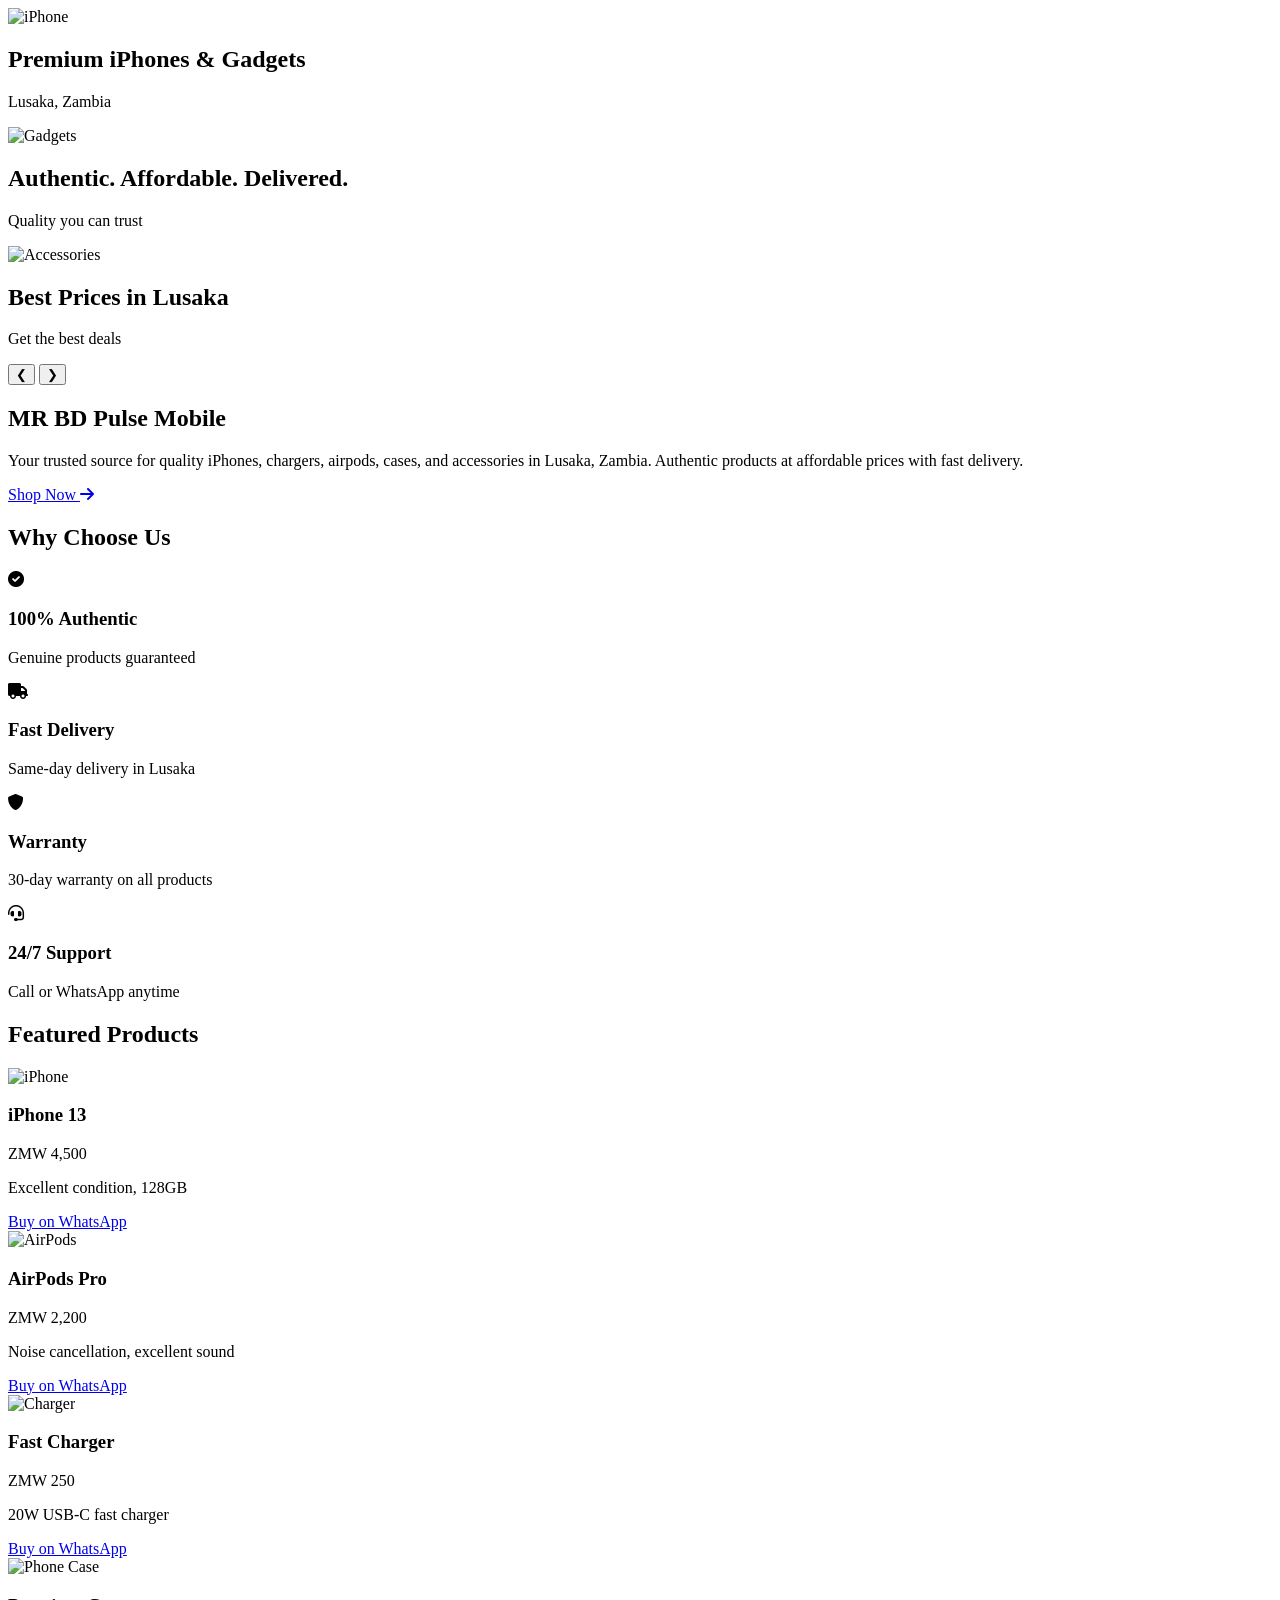
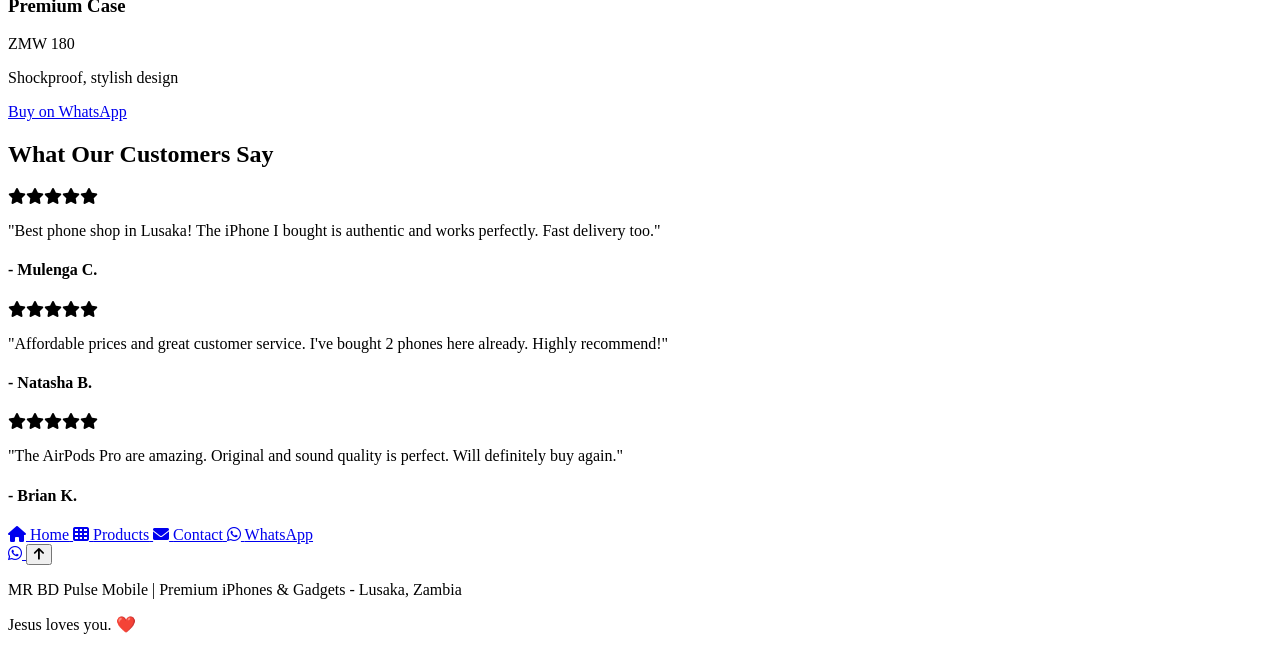
==== index.html @ 161e3a9a "Create index.html" ====
<!DOCTYPE html>
<html lang="en">
<head>
    <meta charset="UTF-8">
    <meta name="viewport" content="width=device-width, initial-scale=1.0, viewport-fit=cover">
    <title>MR BD Pulse Mobile | Premium iPhones & Gadgets - Lusaka, Zambia</title>
    <link rel="stylesheet" href="style.css">
    <link rel="stylesheet" href="https://cdnjs.cloudflare.com/ajax/libs/font-awesome/6.0.0-beta3/css/all.min.css">
</head>
<body>

    <!-- Main Content -->
    <main class="main-content">
        <!-- Hero Slideshow Section -->
        <section class="hero">
            <div class="slideshow-container" id="slideshow">
                <div class="slide active">
                    <img src="https://images.unsplash.com/photo-1592899677977-9c10ca588bbd?w=1200" alt="iPhone">
                    <div class="slide-caption">
                        <h1>Premium iPhones & Gadgets</h1>
                        <p>Lusaka, Zambia</p>
                    </div>
                </div>
                <div class="slide">
                    <img src="https://images.unsplash.com/photo-1581798459219-318e76aecc7b?w=1200" alt="Gadgets">
                    <div class="slide-caption">
                        <h1>Authentic. Affordable. Delivered.</h1>
                        <p>Quality you can trust</p>
                    </div>
                </div>
                <div class="slide">
                    <img src="https://images.unsplash.com/photo-1586953208448-b95a79798f07?w=1200" alt="Accessories">
                    <div class="slide-caption">
                        <h1>Best Prices in Lusaka</h1>
                        <p>Get the best deals</p>
                    </div>
                </div>
                <button class="slide-prev" onclick="changeSlide(-1)">❮</button>
                <button class="slide-next" onclick="changeSlide(1)">❯</button>
            </div>
            <div class="hero-overlay"></div>
        </section>

        <!-- Welcome Section -->
        <section class="welcome">
            <h2 id="welcome-title">MR BD Pulse Mobile</h2>
            <p id="welcome-message">Your trusted source for quality iPhones, chargers, airpods, cases, and accessories in Lusaka, Zambia. Authentic products at affordable prices with fast delivery.</p>
            <a href="products.html" class="cta-btn" id="cta-btn">Shop Now <i class="fas fa-arrow-right"></i></a>
        </section>

        <!-- Why Choose Us -->
        <section class="why-us">
            <h2>Why Choose Us</h2>
            <div class="features-grid">
                <div class="feature">
                    <i class="fas fa-check-circle"></i>
                    <h3>100% Authentic</h3>
                    <p>Genuine products guaranteed</p>
                </div>
                <div class="feature">
                    <i class="fas fa-truck"></i>
                    <h3>Fast Delivery</h3>
                    <p>Same-day delivery in Lusaka</p>
                </div>
                <div class="feature">
                    <i class="fas fa-shield-alt"></i>
                    <h3>Warranty</h3>
                    <p>30-day warranty on all products</p>
                </div>
                <div class="feature">
                    <i class="fas fa-headset"></i>
                    <h3>24/7 Support</h3>
                    <p>Call or WhatsApp anytime</p>
                </div>
            </div>
        </section>

        <!-- Featured Products -->
        <section class="featured">
            <h2>Featured Products</h2>
            <div class="products-grid" id="featured-products">
                <div class="product-card">
                    <img src="https://images.unsplash.com/photo-1592899677977-9c10ca588bbd?w=300" alt="iPhone">
                    <h3>iPhone 13</h3>
                    <div class="price">ZMW 4,500</div>
                    <p class="description">Excellent condition, 128GB</p>
                    <a href="https://wa.me/260572523334?text=I'm%20interested%20in%20iPhone%2013" class="buy-btn">Buy on WhatsApp</a>
                </div>
                <div class="product-card">
                    <img src="https://images.unsplash.com/photo-1581798459219-318e76aecc7b?w=300" alt="AirPods">
                    <h3>AirPods Pro</h3>
                    <div class="price">ZMW 2,200</div>
                    <p class="description">Noise cancellation, excellent sound</p>
                    <a href="https://wa.me/260572523334?text=I'm%20interested%20in%20AirPods%20Pro" class="buy-btn">Buy on WhatsApp</a>
                </div>
                <div class="product-card">
                    <img src="https://images.unsplash.com/photo-1586953208448-b95a79798f07?w=300" alt="Charger">
                    <h3>Fast Charger</h3>
                    <div class="price">ZMW 250</div>
                    <p class="description">20W USB-C fast charger</p>
                    <a href="https://wa.me/260572523334?text=I'm%20interested%20in%20Fast%20Charger" class="buy-btn">Buy on WhatsApp</a>
                </div>
                <div class="product-card">
                    <img src="https://images.unsplash.com/photo-1589492477829-5e65395b66cc?w=300" alt="Phone Case">
                    <h3>Premium Case</h3>
                    <div class="price">ZMW 180</div>
                    <p class="description">Shockproof, stylish design</p>
                    <a href="https://wa.me/260572523334?text=I'm%20interested%20in%20Premium%20Case" class="buy-btn">Buy on WhatsApp</a>
                </div>
            </div>
        </section>

        <!-- Testimonials -->
        <section class="testimonials">
            <h2>What Our Customers Say</h2>
            <div class="testimonials-grid">
                <div class="testimonial">
                    <i class="fas fa-star"></i><i class="fas fa-star"></i><i class="fas fa-star"></i><i class="fas fa-star"></i><i class="fas fa-star"></i>
                    <p>"Best phone shop in Lusaka! The iPhone I bought is authentic and works perfectly. Fast delivery too."</p>
                    <h4>- Mulenga C.</h4>
                </div>
                <div class="testimonial">
                    <i class="fas fa-star"></i><i class="fas fa-star"></i><i class="fas fa-star"></i><i class="fas fa-star"></i><i class="fas fa-star"></i>
                    <p>"Affordable prices and great customer service. I've bought 2 phones here already. Highly recommend!"</p>
                    <h4>- Natasha B.</h4>
                </div>
                <div class="testimonial">
                    <i class="fas fa-star"></i><i class="fas fa-star"></i><i class="fas fa-star"></i><i class="fas fa-star"></i><i class="fas fa-star"></i>
                    <p>"The AirPods Pro are amazing. Original and sound quality is perfect. Will definitely buy again."</p>
                    <h4>- Brian K.</h4>
                </div>
            </div>
        </section>
    </main>

    <!-- Bottom Navigation Bar -->
    <div class="bottom-nav">
        <a href="index.html" class="nav-item active">
            <i class="fas fa-home"></i>
            <span>Home</span>
        </a>
        <a href="products.html" class="nav-item">
            <i class="fas fa-th"></i>
            <span>Products</span>
        </a>
        <a href="contact.html" class="nav-item">
            <i class="fas fa-envelope"></i>
            <span>Contact</span>
        </a>
        <a href="https://wa.me/260572523334" class="nav-item" target="_blank">
            <i class="fab fa-whatsapp"></i>
            <span>WhatsApp</span>
        </a>
    </div>

    <!-- Floating WhatsApp Button -->
    <a href="https://wa.me/260572523334?text=Hello%20MR%20BD%20Pulse%20Mobile,%20I'm%20interested%20in%20your%20products" class="floating-wa" target="_blank">
        <i class="fab fa-whatsapp"></i>
    </a>

    <!-- Scroll to Top Button -->
    <button class="scroll-top" id="scrollTop">
        <i class="fas fa-arrow-up"></i>
    </button>

    <footer>
        <p>MR BD Pulse Mobile | Premium iPhones & Gadgets - Lusaka, Zambia</p>
        <p>Jesus loves you. ❤️</p>
    </footer>

    <script src="script.js"></script>
</body>
</html>
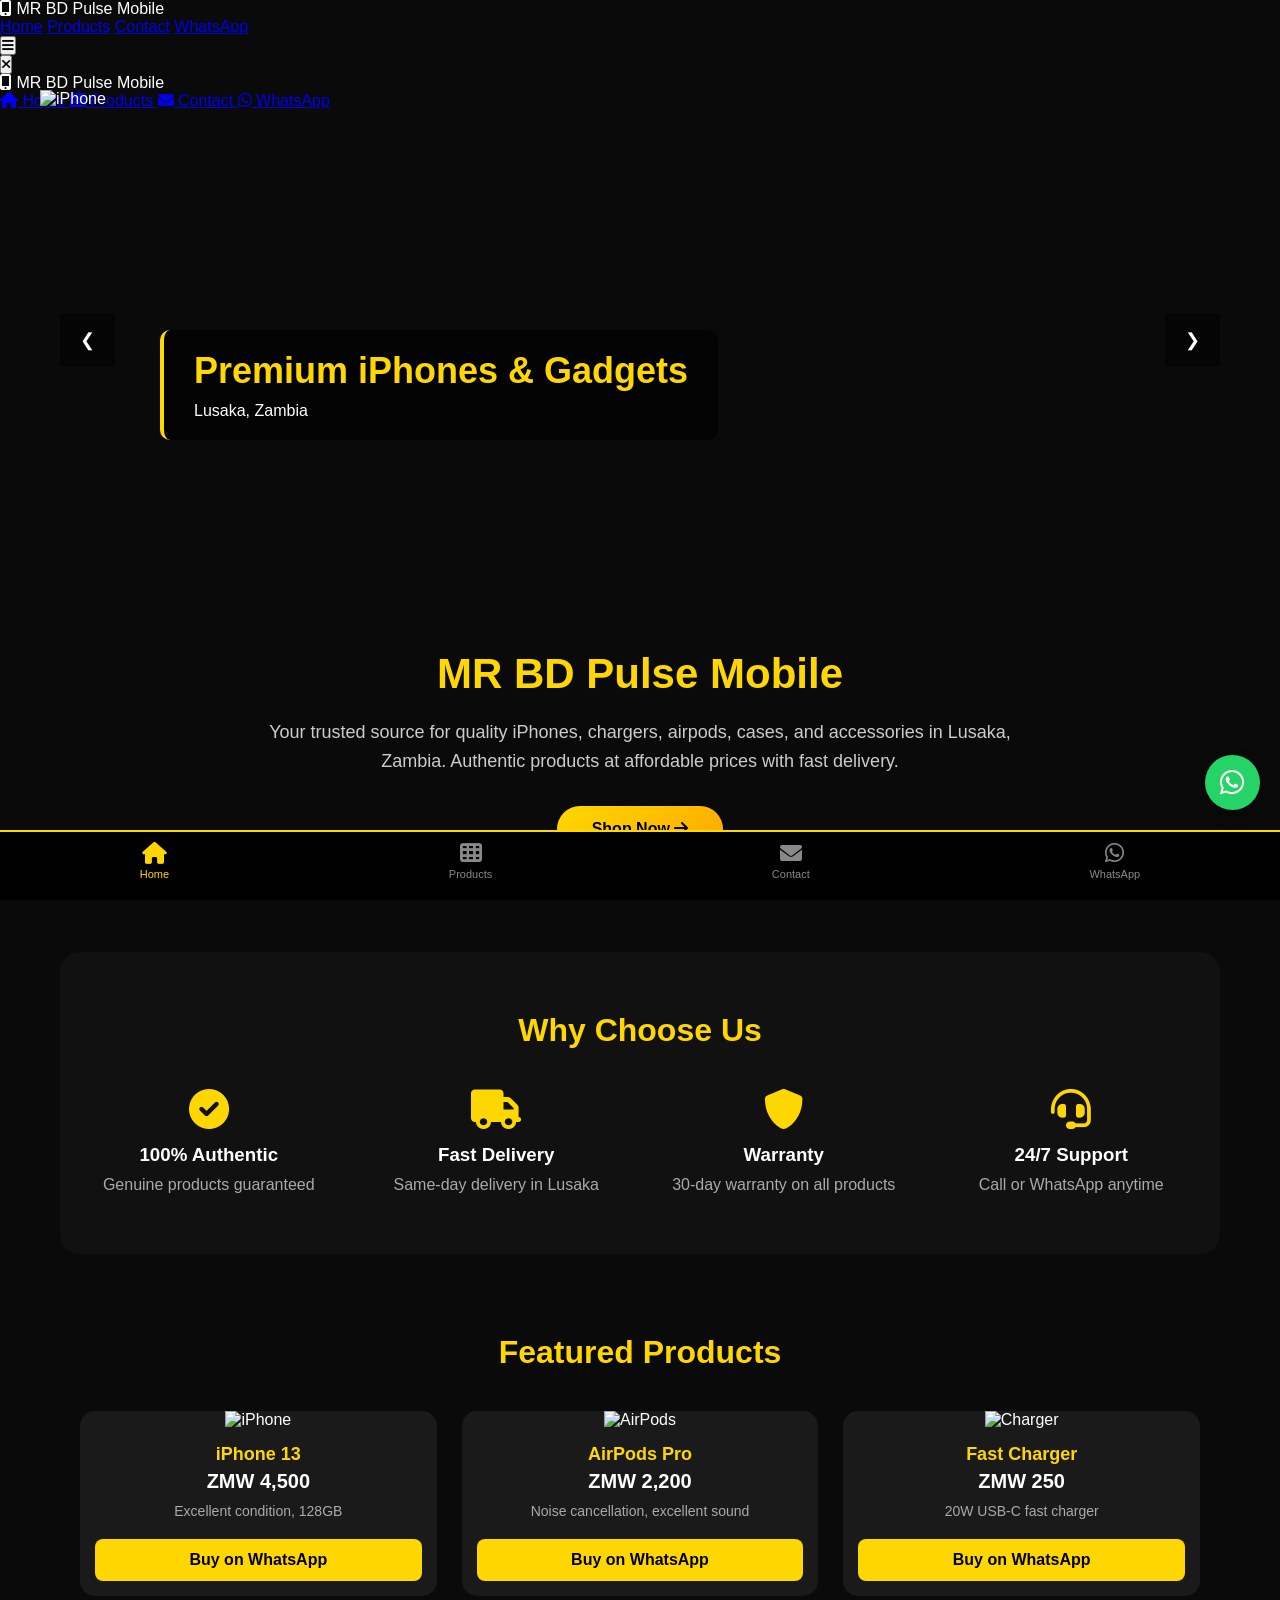
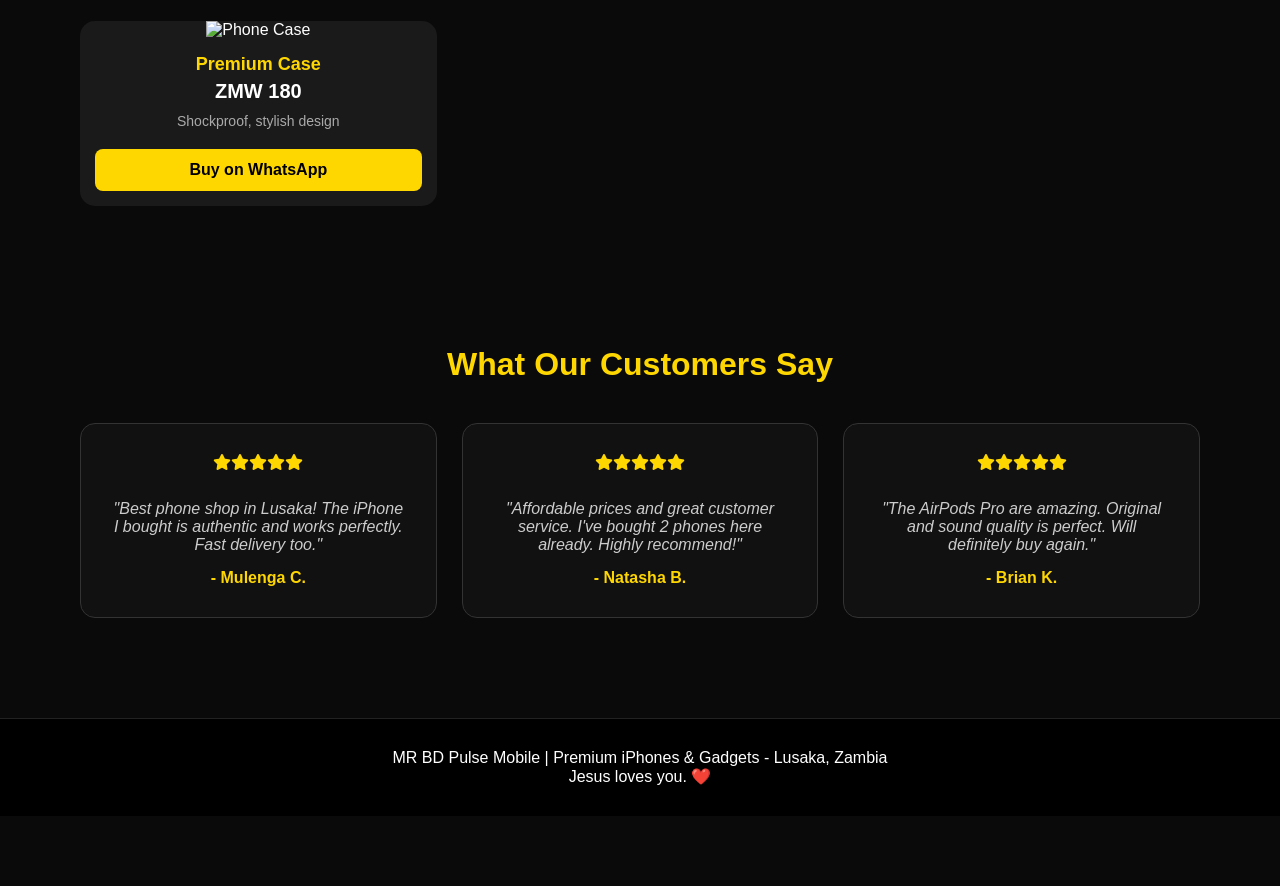
==== commit 4f025d09: "Update index.html" ====
--- a/index.html
+++ b/index.html
@@ -8,6 +8,59 @@
     <link rel="stylesheet" href="https://cdnjs.cloudflare.com/ajax/libs/font-awesome/6.0.0-beta3/css/all.min.css">
 </head>
 <body>
+
+    <!-- Header with Logo and Hamburger Menu -->
+    <header class="site-header">
+        <div class="header-container">
+            <div class="logo-area">
+                <div class="logo">
+                    <i class="fas fa-mobile-alt"></i>
+                    <span>MR BD Pulse Mobile</span>
+                </div>
+            </div>
+            
+            <!-- Desktop Navigation -->
+            <nav class="desktop-nav">
+                <a href="index.html">Home</a>
+                <a href="products.html">Products</a>
+                <a href="contact.html">Contact</a>
+                <a href="https://wa.me/260572523334" class="nav-wa-btn" target="_blank">WhatsApp</a>
+            </nav>
+            
+            <!-- Hamburger Menu Button (Mobile Only) -->
+            <button class="hamburger" id="hamburgerBtn">
+                <i class="fas fa-bars"></i>
+            </button>
+        </div>
+        
+        <!-- Mobile Sidebar Menu -->
+        <div class="mobile-menu" id="mobileMenu">
+            <button class="close-menu" id="closeMenuBtn">
+                <i class="fas fa-times"></i>
+            </button>
+            <div class="mobile-logo">
+                <i class="fas fa-mobile-alt"></i>
+                <span>MR BD Pulse Mobile</span>
+            </div>
+            <nav class="mobile-nav">
+                <a href="index.html">
+                    <i class="fas fa-home"></i> Home
+                </a>
+                <a href="products.html">
+                    <i class="fas fa-th"></i> Products
+                </a>
+                <a href="contact.html">
+                    <i class="fas fa-envelope"></i> Contact
+                </a>
+                <a href="https://wa.me/260572523334" target="_blank">
+                    <i class="fab fa-whatsapp"></i> WhatsApp
+                </a>
+            </nav>
+        </div>
+        <div class="menu-overlay" id="menuOverlay"></div>
+    </header>
+
+    <!-- Rest of the body continues here -->
 
     <!-- Main Content -->
     <main class="main-content">
--- a/style.css
+++ b/style.css
@@ -0,0 +1,582 @@
+* {
+    margin: 0;
+    padding: 0;
+    box-sizing: border-box;
+}
+
+body {
+    font-family: 'Segoe UI', Tahoma, Geneva, Verdana, sans-serif;
+    background: #0a0a0a;
+    color: #fff;
+    padding-bottom: 70px;
+}
+
+.main-content {
+    max-width: 1200px;
+    margin: 0 auto;
+    padding: 0 20px;
+}
+
+/* ===== SLIDESHOW ===== */
+.hero {
+    position: relative;
+    height: 500px;
+    overflow: hidden;
+    border-radius: 0 0 20px 20px;
+    margin: -20px -20px 0 -20px;
+}
+
+.slideshow-container {
+    position: relative;
+    width: 100%;
+    height: 100%;
+}
+
+.slide {
+    position: absolute;
+    width: 100%;
+    height: 100%;
+    opacity: 0;
+    transition: opacity 1s ease-in-out;
+}
+
+.slide.active {
+    opacity: 1;
+}
+
+.slide img {
+    width: 100%;
+    height: 100%;
+    object-fit: cover;
+}
+
+.slide-caption {
+    position: absolute;
+    bottom: 30%;
+    left: 10%;
+    background: rgba(0,0,0,0.7);
+    padding: 20px 30px;
+    border-radius: 10px;
+    border-left: 4px solid gold;
+}
+
+.slide-caption h1 {
+    color: gold;
+    font-size: 36px;
+    margin-bottom: 10px;
+}
+
+.slide-prev, .slide-next {
+    position: absolute;
+    top: 50%;
+    transform: translateY(-50%);
+    background: rgba(0,0,0,0.5);
+    color: white;
+    border: none;
+    padding: 15px 20px;
+    cursor: pointer;
+    font-size: 18px;
+    z-index: 10;
+    transition: 0.3s;
+}
+
+.slide-prev:hover, .slide-next:hover {
+    background: gold;
+    color: black;
+}
+
+.slide-prev { left: 20px; }
+.slide-next { right: 20px; }
+
+/* ===== WELCOME ===== */
+.welcome {
+    text-align: center;
+    padding: 60px 20px;
+}
+
+.welcome h2 {
+    color: gold;
+    font-size: 42px;
+    margin-bottom: 20px;
+}
+
+.welcome p {
+    font-size: 18px;
+    max-width: 800px;
+    margin: 0 auto 30px;
+    line-height: 1.6;
+    color: #ccc;
+}
+
+.cta-btn {
+    display: inline-block;
+    background: linear-gradient(135deg, gold, #ffaa00);
+    color: black;
+    padding: 14px 35px;
+    text-decoration: none;
+    font-weight: bold;
+    border-radius: 50px;
+    transition: transform 0.3s, box-shadow 0.3s;
+}
+
+.cta-btn:hover {
+    transform: translateY(-3px);
+    box-shadow: 0 10px 20px rgba(255,215,0,0.3);
+}
+
+/* ===== WHY CHOOSE US ===== */
+.why-us {
+    padding: 60px 20px;
+    text-align: center;
+    background: #111;
+    border-radius: 20px;
+    margin: 40px 0;
+}
+
+.why-us h2 {
+    color: gold;
+    font-size: 32px;
+    margin-bottom: 40px;
+}
+
+.features-grid {
+    display: grid;
+    grid-template-columns: repeat(auto-fit, minmax(200px, 1fr));
+    gap: 30px;
+}
+
+.feature i {
+    font-size: 40px;
+    color: gold;
+    margin-bottom: 15px;
+}
+
+.feature h3 {
+    margin-bottom: 10px;
+}
+
+.feature p {
+    color: #aaa;
+}
+
+/* ===== PRODUCTS ===== */
+.featured, .products-header {
+    padding: 40px 20px;
+    text-align: center;
+}
+
+.featured h2, .products-header h1 {
+    color: gold;
+    font-size: 32px;
+    margin-bottom: 10px;
+}
+
+.products-grid {
+    display: grid;
+    grid-template-columns: repeat(auto-fill, minmax(280px, 1fr));
+    gap: 25px;
+    margin: 40px 0;
+}
+
+.product-card {
+    background: #1a1a1a;
+    border-radius: 15px;
+    overflow: hidden;
+    transition: transform 0.3s, box-shadow 0.3s;
+}
+
+.product-card:hover {
+    transform: translateY(-5px);
+    box-shadow: 0 10px 25px rgba(0,0,0,0.3);
+}
+
+.product-card img {
+    width: 100%;
+    height: 220px;
+    object-fit: cover;
+}
+
+.product-card h3 {
+    padding: 15px 15px 5px;
+    color: gold;
+    font-size: 18px;
+}
+
+.product-card .price {
+    padding: 0 15px;
+    font-size: 20px;
+    font-weight: bold;
+    color: #fff;
+}
+
+.product-card .description {
+    padding: 10px 15px;
+    color: #aaa;
+    font-size: 14px;
+}
+
+.buy-btn {
+    display: block;
+    background: gold;
+    color: black;
+    text-align: center;
+    padding: 12px;
+    text-decoration: none;
+    font-weight: bold;
+    margin: 10px 15px 15px;
+    border-radius: 8px;
+    transition: 0.3s;
+}
+
+.buy-btn:hover {
+    background: #ffaa00;
+}
+
+/* Products Controls */
+.products-controls {
+    display: flex;
+    justify-content: space-between;
+    align-items: center;
+    flex-wrap: wrap;
+    gap: 20px;
+    margin: 30px 0;
+}
+
+.search-box {
+    flex: 1;
+    position: relative;
+    max-width: 300px;
+}
+
+.search-box i {
+    position: absolute;
+    left: 15px;
+    top: 50%;
+    transform: translateY(-50%);
+    color: #aaa;
+}
+
+.search-box input {
+    width: 100%;
+    padding: 12px 15px 12px 45px;
+    border: 2px solid #333;
+    border-radius: 30px;
+    background: #1a1a1a;
+    color: white;
+    font-size: 14px;
+}
+
+.filter-buttons {
+    display: flex;
+    gap: 10px;
+    flex-wrap: wrap;
+}
+
+.filter-btn {
+    padding: 10px 20px;
+    border: 2px solid gold;
+    background: transparent;
+    color: gold;
+    border-radius: 30px;
+    cursor: pointer;
+    transition: 0.3s;
+}
+
+.filter-btn.active, .filter-btn:hover {
+    background: gold;
+    color: black;
+}
+
+.loading-spinner {
+    text-align: center;
+    padding: 40px;
+    color: gold;
+}
+
+/* ===== TESTIMONIALS ===== */
+.testimonials {
+    padding: 60px 20px;
+    text-align: center;
+}
+
+.testimonials h2 {
+    color: gold;
+    font-size: 32px;
+    margin-bottom: 40px;
+}
+
+.testimonials-grid {
+    display: grid;
+    grid-template-columns: repeat(auto-fit, minmax(280px, 1fr));
+    gap: 25px;
+}
+
+.testimonial {
+    background: #111;
+    padding: 30px;
+    border-radius: 15px;
+    border: 1px solid #333;
+}
+
+.testimonial i.fa-star {
+    color: gold;
+    margin-bottom: 15px;
+}
+
+.testimonial p {
+    margin: 15px 0;
+    font-style: italic;
+    color: #ccc;
+}
+
+.testimonial h4 {
+    color: gold;
+}
+
+/* ===== CONTACT PAGE ===== */
+.contact-header {
+    text-align: center;
+    padding: 40px 20px;
+}
+
+.contact-header h1 {
+    color: gold;
+    font-size: 42px;
+}
+
+.contact-container {
+    max-width: 1000px;
+    margin: 0 auto;
+}
+
+.contact-info {
+    display: grid;
+    grid-template-columns: repeat(auto-fit, minmax(200px, 1fr));
+    gap: 20px;
+    margin-bottom: 40px;
+}
+
+.info-card {
+    background: #111;
+    padding: 25px;
+    text-align: center;
+    border-radius: 15px;
+    border: 1px solid #333;
+    transition: 0.3s;
+}
+
+.info-card:hover {
+    border-color: gold;
+}
+
+.info-card i {
+    font-size: 35px;
+    color: gold;
+    margin-bottom: 15px;
+}
+
+.info-card h3 {
+    margin-bottom: 10px;
+}
+
+.info-card a {
+    color: #ccc;
+    text-decoration: none;
+}
+
+.contact-form {
+    background: #111;
+    padding: 30px;
+    border-radius: 15px;
+    margin-bottom: 30px;
+}
+
+.contact-form h2 {
+    color: gold;
+    margin-bottom: 20px;
+}
+
+.contact-form input, .contact-form textarea {
+    width: 100%;
+    padding: 12px;
+    margin-bottom: 15px;
+    border: 1px solid #333;
+    border-radius: 8px;
+    background: #1a1a1a;
+    color: white;
+}
+
+.contact-form button {
+    background: gold;
+    color: black;
+    padding: 12px 30px;
+    border: none;
+    border-radius: 30px;
+    cursor: pointer;
+    font-weight: bold;
+    transition: 0.3s;
+}
+
+.contact-form button:hover {
+    background: #ffaa00;
+}
+
+.form-success {
+    margin-top: 15px;
+    padding: 10px;
+    background: #0f3b1a;
+    color: #4caf50;
+    border-radius: 5px;
+    display: none;
+}
+
+.social-links {
+    display: flex;
+    justify-content: center;
+    gap: 20px;
+    margin: 30px 0;
+}
+
+.social-icon {
+    width: 45px;
+    height: 45px;
+    background: #111;
+    border-radius: 50%;
+    display: flex;
+    align-items: center;
+    justify-content: center;
+    color: gold;
+    font-size: 20px;
+    transition: 0.3s;
+    text-decoration: none;
+}
+
+.social-icon:hover {
+    background: gold;
+    color: black;
+    transform: translateY(-3px);
+}
+
+/* ===== BOTTOM NAVIGATION BAR ===== */
+.bottom-nav {
+    position: fixed;
+    bottom: 0;
+    left: 0;
+    right: 0;
+    background: #000;
+    display: flex;
+    justify-content: space-around;
+    align-items: center;
+    padding: 10px 0 20px;
+    border-top: 2px solid gold;
+    z-index: 1000;
+}
+
+.nav-item {
+    display: flex;
+    flex-direction: column;
+    align-items: center;
+    text-decoration: none;
+    color: #888;
+    transition: 0.3s;
+}
+
+.nav-item i {
+    font-size: 22px;
+    margin-bottom: 4px;
+}
+
+.nav-item span {
+    font-size: 11px;
+}
+
+.nav-item.active, .nav-item:hover {
+    color: gold;
+}
+
+/* ===== FLOATING WHATSAPP ===== */
+.floating-wa {
+    position: fixed;
+    bottom: 90px;
+    right: 20px;
+    background: #25D366;
+    width: 55px;
+    height: 55px;
+    border-radius: 50%;
+    display: flex;
+    align-items: center;
+    justify-content: center;
+    color: white;
+    font-size: 28px;
+    text-decoration: none;
+    box-shadow: 0 5px 15px rgba(0,0,0,0.3);
+    z-index: 1000;
+    transition: 0.3s;
+}
+
+.floating-wa:hover {
+    transform: scale(1.1);
+    background: #128C7E;
+}
+
+/* ===== SCROLL TOP ===== */
+.scroll-top {
+    position: fixed;
+    bottom: 90px;
+    left: 20px;
+    background: gold;
+    width: 45px;
+    height: 45px;
+    border-radius: 50%;
+    display: none;
+    align-items: center;
+    justify-content: center;
+    color: black;
+    font-size: 20px;
+    border: none;
+    cursor: pointer;
+    z-index: 1000;
+    transition: 0.3s;
+}
+
+.scroll-top.show {
+    display: flex;
+}
+
+.scroll-top:hover {
+    background: #ffaa00;
+}
+
+/* ===== FOOTER ===== */
+footer {
+    text-align: center;
+    padding: 30px;
+    background: #000;
+    border-top: 1px solid #222;
+    margin-top: 40px;
+}
+
+/* ===== RESPONSIVE ===== */
+@media (max-width: 768px) {
+    .slide-caption h1 {
+        font-size: 24px;
+    }
+    .welcome h2 {
+        font-size: 32px;
+    }
+    .features-grid {
+        grid-template-columns: repeat(2, 1fr);
+    }
+}
+
+@media (max-width: 480px) {
+    .features-grid {
+        grid-template-columns: 1fr;
+    }
+    .products-controls {
+        flex-direction: column;
+    }
+    .search-box {
+        max-width: 100%;
+    }
+}
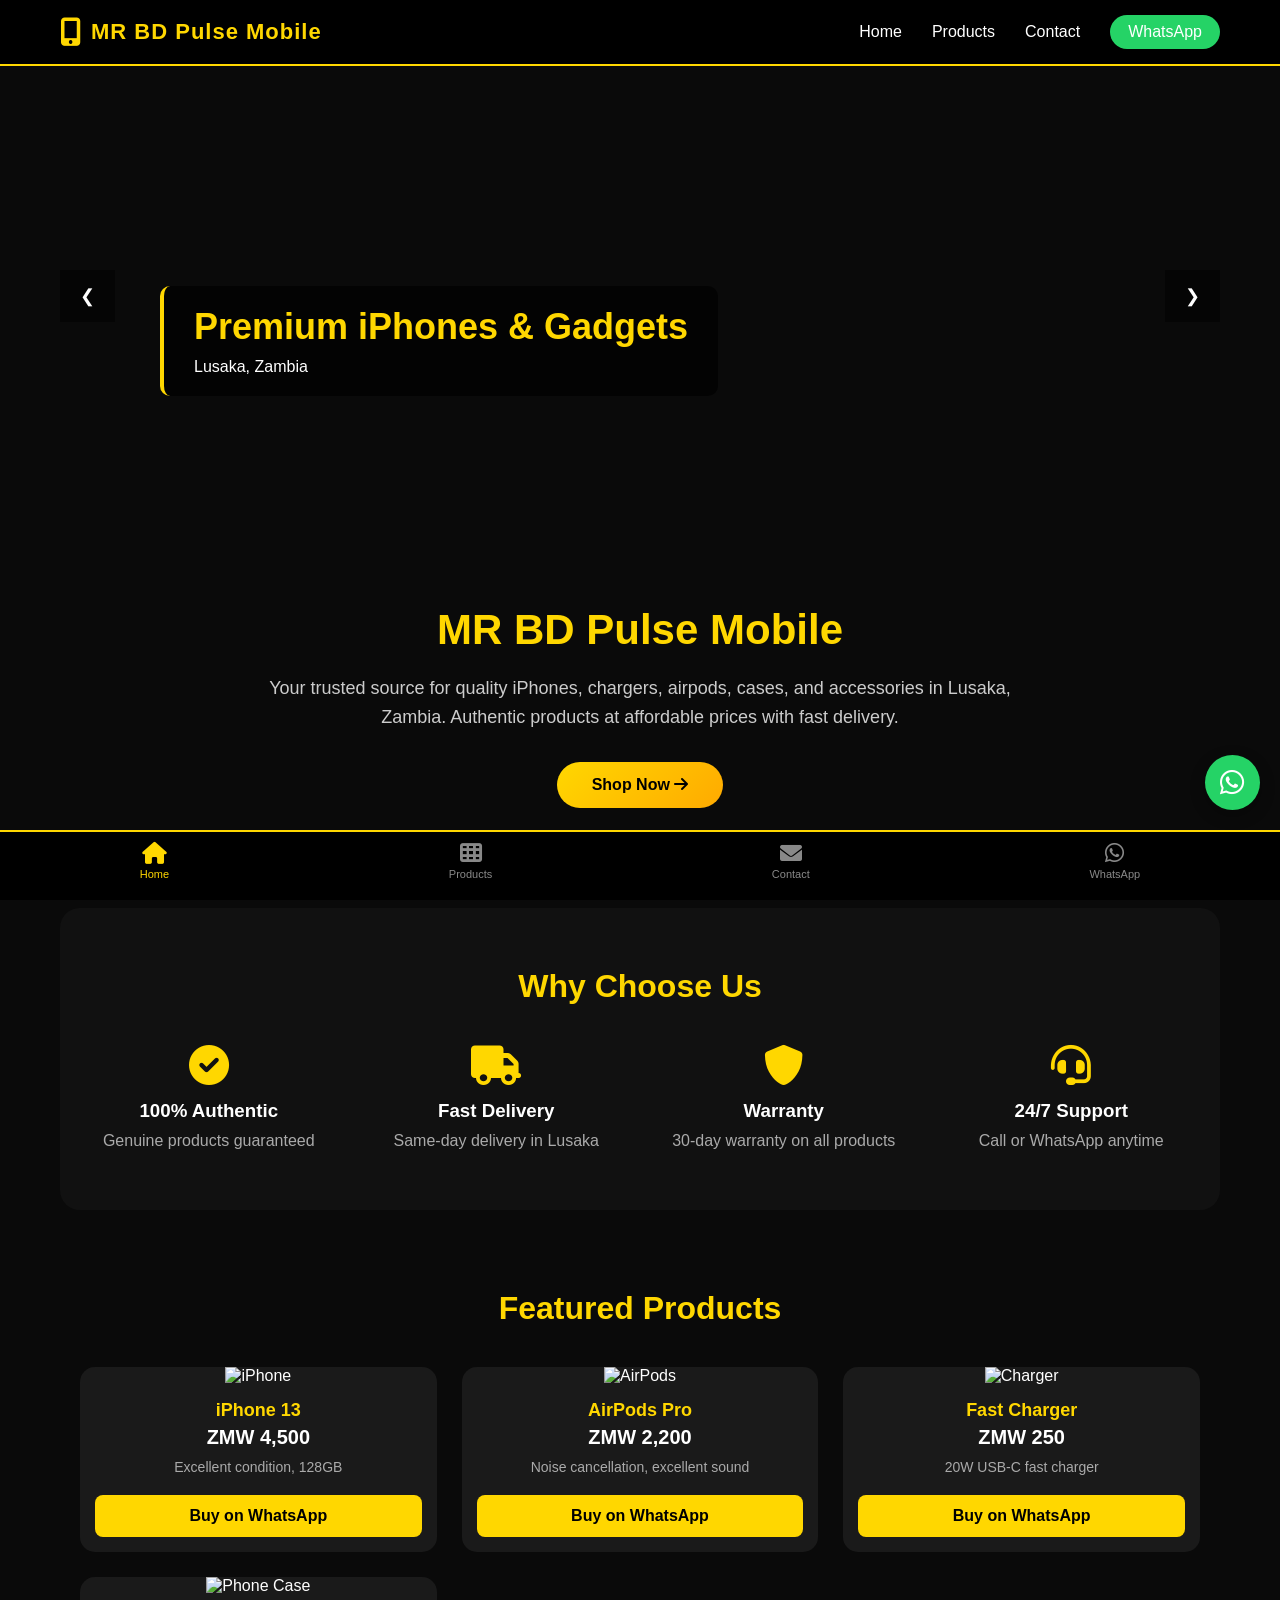
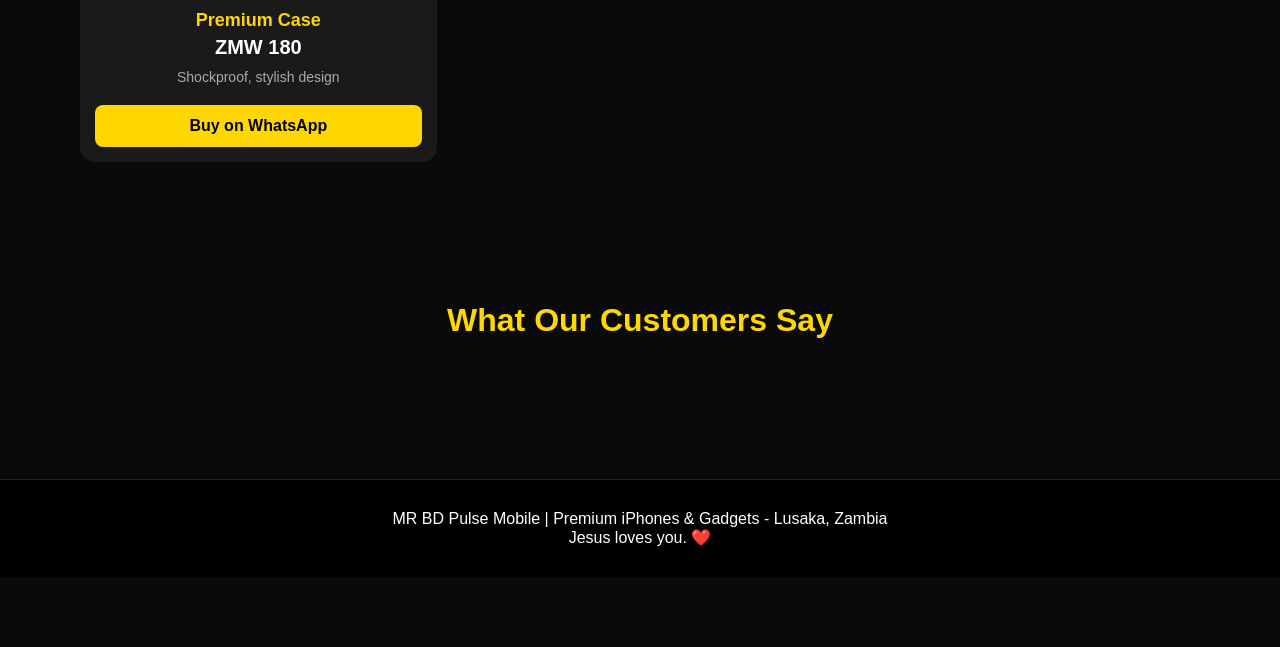
==== commit a8f51fd9: "Remove testimonials section from index.html Removed testimonials section from the HTML." ====
--- a/index.html
+++ b/index.html
@@ -166,23 +166,7 @@
         <!-- Testimonials -->
         <section class="testimonials">
             <h2>What Our Customers Say</h2>
-            <div class="testimonials-grid">
-                <div class="testimonial">
-                    <i class="fas fa-star"></i><i class="fas fa-star"></i><i class="fas fa-star"></i><i class="fas fa-star"></i><i class="fas fa-star"></i>
-                    <p>"Best phone shop in Lusaka! The iPhone I bought is authentic and works perfectly. Fast delivery too."</p>
-                    <h4>- Mulenga C.</h4>
-                </div>
-                <div class="testimonial">
-                    <i class="fas fa-star"></i><i class="fas fa-star"></i><i class="fas fa-star"></i><i class="fas fa-star"></i><i class="fas fa-star"></i>
-                    <p>"Affordable prices and great customer service. I've bought 2 phones here already. Highly recommend!"</p>
-                    <h4>- Natasha B.</h4>
-                </div>
-                <div class="testimonial">
-                    <i class="fas fa-star"></i><i class="fas fa-star"></i><i class="fas fa-star"></i><i class="fas fa-star"></i><i class="fas fa-star"></i>
-                    <p>"The AirPods Pro are amazing. Original and sound quality is perfect. Will definitely buy again."</p>
-                    <h4>- Brian K.</h4>
-                </div>
-            </div>
+            
         </section>
     </main>
 
--- a/style.css
+++ b/style.css
@@ -1,3 +1,180 @@
+/* ===== HEADER WITH LOGO & MENU ===== */
+.site-header {
+    background: #000;
+    border-bottom: 2px solid gold;
+    position: sticky;
+    top: 0;
+    z-index: 1001;
+}
+
+.header-container {
+    max-width: 1200px;
+    margin: 0 auto;
+    padding: 15px 20px;
+    display: flex;
+    justify-content: space-between;
+    align-items: center;
+}
+
+.logo {
+    display: flex;
+    align-items: center;
+    gap: 10px;
+}
+
+.logo i {
+    font-size: 28px;
+    color: gold;
+}
+
+.logo span {
+    font-size: 22px;
+    font-weight: bold;
+    color: gold;
+    letter-spacing: 1px;
+}
+
+/* Desktop Navigation */
+.desktop-nav {
+    display: flex;
+    align-items: center;
+    gap: 30px;
+}
+
+.desktop-nav a {
+    color: white;
+    text-decoration: none;
+    font-weight: 500;
+    transition: color 0.3s;
+}
+
+.desktop-nav a:hover {
+    color: gold;
+}
+
+.nav-wa-btn {
+    background: #25D366;
+    padding: 8px 18px;
+    border-radius: 30px;
+    color: white !important;
+}
+
+.nav-wa-btn:hover {
+    background: #128C7E;
+    color: white !important;
+}
+
+/* Hamburger Button */
+.hamburger {
+    display: none;
+    background: none;
+    border: none;
+    color: gold;
+    font-size: 28px;
+    cursor: pointer;
+}
+
+/* Mobile Sidebar Menu */
+.mobile-menu {
+    position: fixed;
+    top: 0;
+    left: -280px;
+    width: 280px;
+    height: 100%;
+    background: #0a0a0a;
+    border-right: 2px solid gold;
+    z-index: 1002;
+    transition: left 0.3s ease;
+    padding: 20px;
+    overflow-y: auto;
+}
+
+.mobile-menu.open {
+    left: 0;
+}
+
+.close-menu {
+    background: none;
+    border: none;
+    color: gold;
+    font-size: 24px;
+    cursor: pointer;
+    float: right;
+}
+
+.mobile-logo {
+    text-align: center;
+    padding: 40px 0 30px;
+}
+
+.mobile-logo i {
+    font-size: 48px;
+    color: gold;
+}
+
+.mobile-logo span {
+    display: block;
+    margin-top: 10px;
+    color: gold;
+    font-weight: bold;
+}
+
+.mobile-nav {
+    display: flex;
+    flex-direction: column;
+    gap: 20px;
+    margin-top: 30px;
+}
+
+.mobile-nav a {
+    color: white;
+    text-decoration: none;
+    font-size: 18px;
+    padding: 12px;
+    border-radius: 10px;
+    transition: background 0.3s;
+    display: flex;
+    align-items: center;
+    gap: 15px;
+}
+
+.mobile-nav a i {
+    width: 25px;
+    color: gold;
+}
+
+.mobile-nav a:hover {
+    background: #1a1a1a;
+}
+
+/* Menu Overlay */
+.menu-overlay {
+    position: fixed;
+    top: 0;
+    left: 0;
+    width: 100%;
+    height: 100%;
+    background: rgba(0,0,0,0.7);
+    z-index: 1001;
+    display: none;
+}
+
+.menu-overlay.active {
+    display: block;
+}
+
+/* Responsive: Hide desktop nav, show hamburger on mobile */
+@media (max-width: 768px) {
+    .desktop-nav {
+        display: none;
+    }
+    .hamburger {
+        display: block;
+    }
+}
+
+/* ===== REST OF YOUR EXISTING CSS CONTINUES BELOW ===== */
+/* (Keep all your existing CSS from style.css here) */
 * {
     margin: 0;
     padding: 0;
